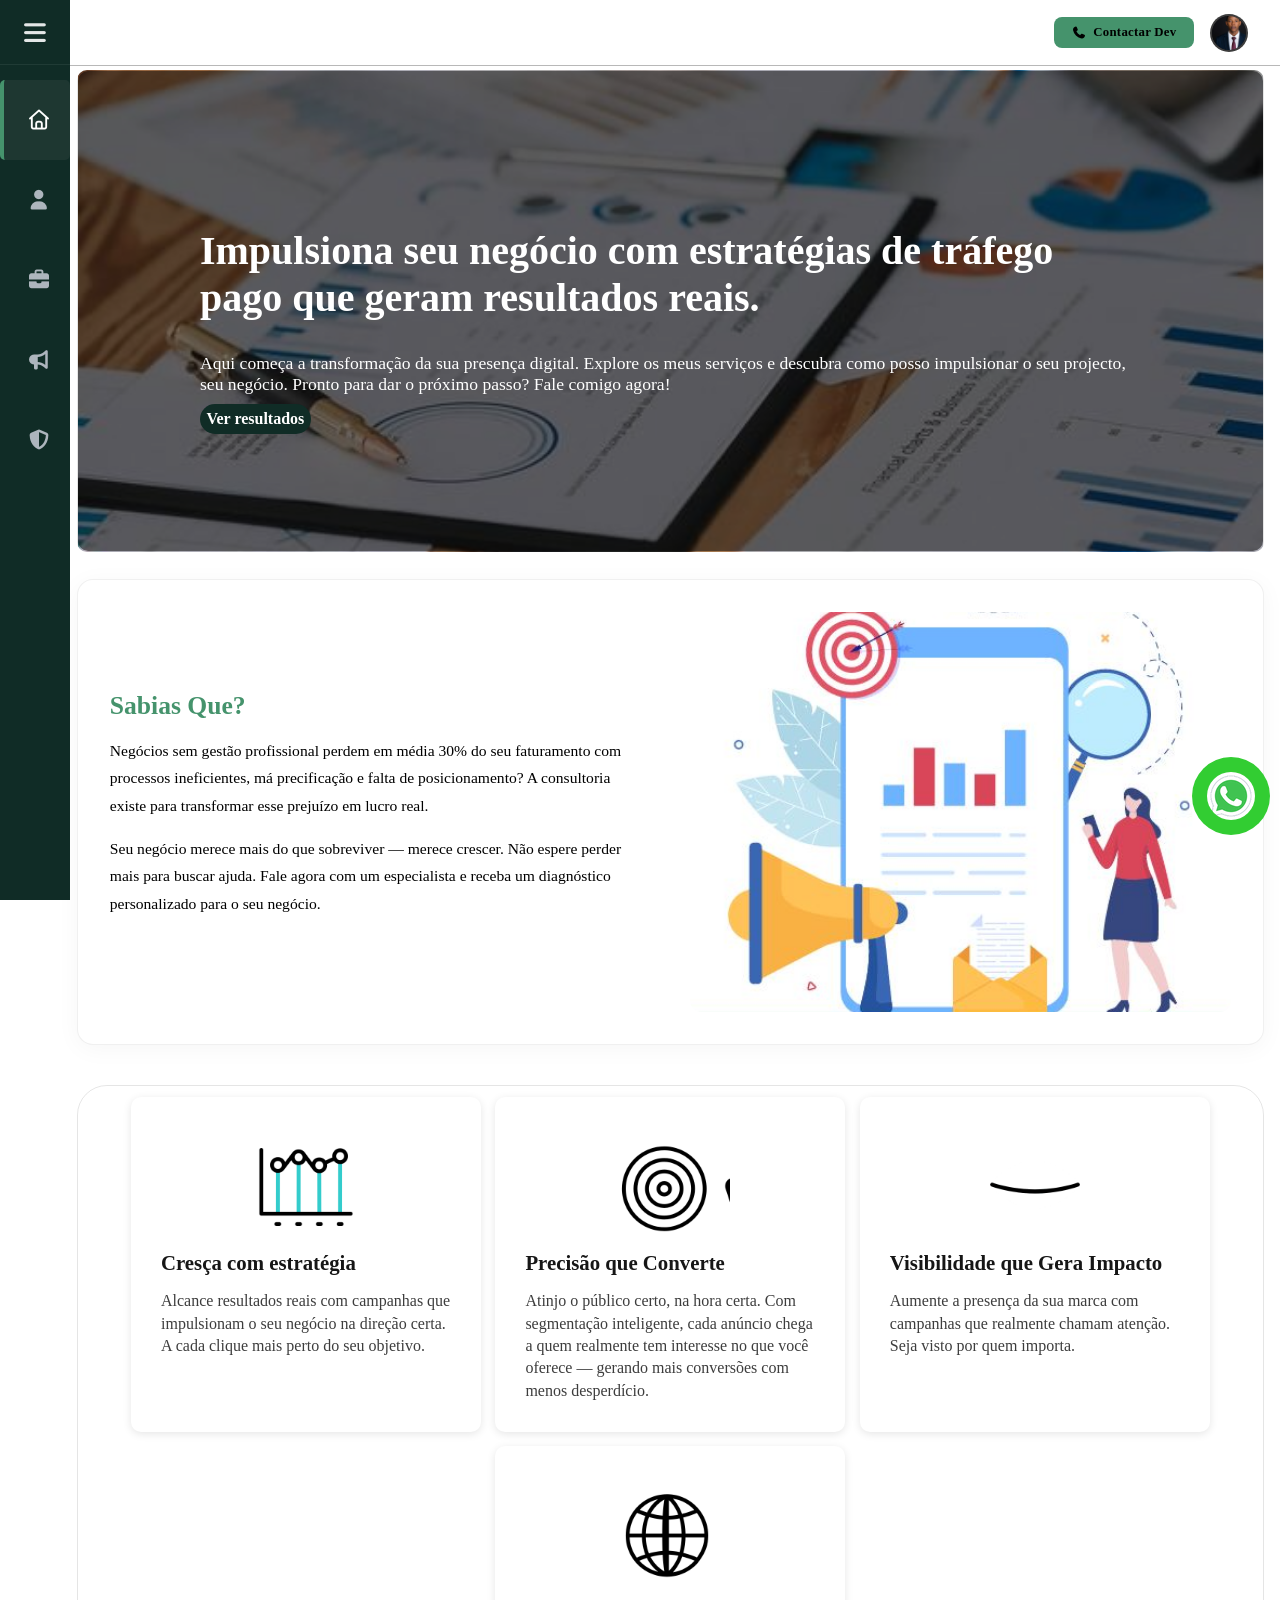
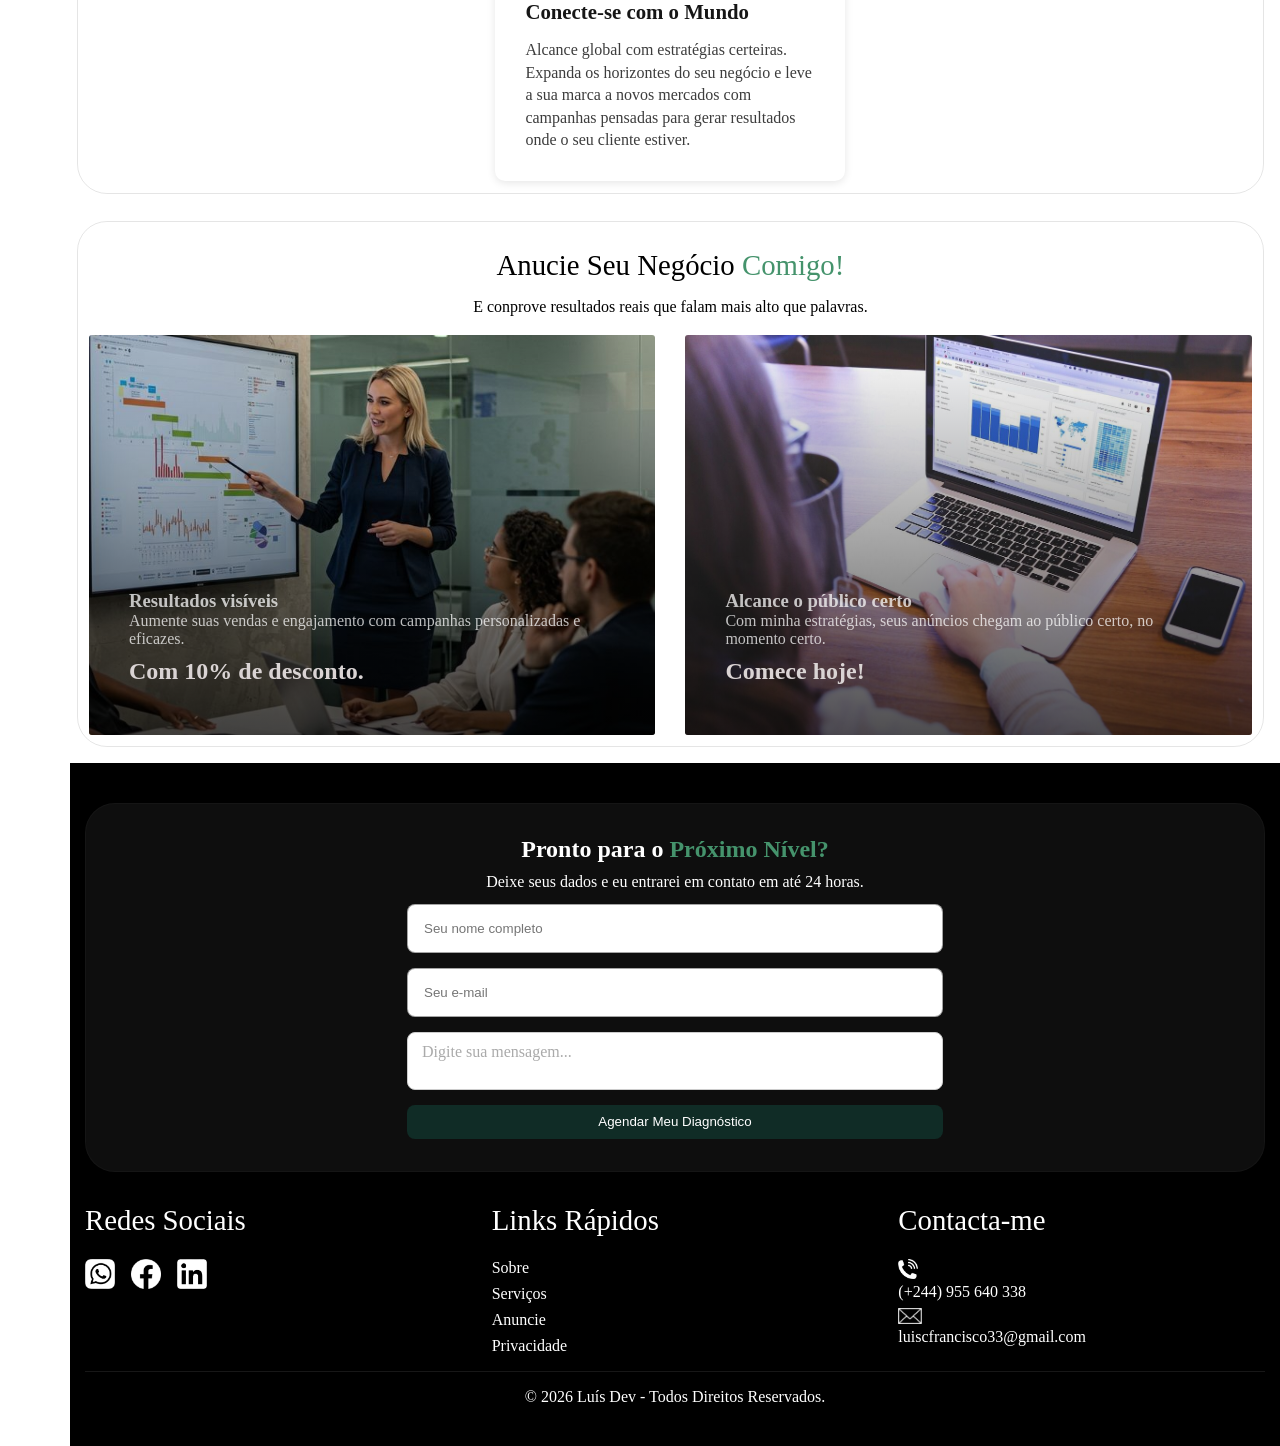
==== index.html @ a2ee0296 "primeiro commit" ====
<!DOCTYPE html>
<html lang="pt">
<head>
  <meta charset="UTF-8"/>
  <meta name="viewport" content="width=device-width, initial-scale=1.0"/>
  <title>Home - Luís Dev</title>
  <link rel="stylesheet" href="https://cdnjs.cloudflare.com/ajax/libs/font-awesome/6.5.0/css/all.min.css"/>
  <link rel="stylesheet" href="css/styles.css">
  <link rel="stylesheet" href="css01/all.min.css">
  <link rel="stylesheet" href="css01/fontawesome.min.css">
  <link rel="stylesheet" href="css/lateral.css">
</head>
<body>

<header>

  <!-- Logo -->
  <a href="index.html" class="hdr-logo">Luís <span>C.</span> Francisco</a>

  <!-- Direita -->
  <div class="hdr-right">
    <a href="#contacto" class="hdr-cta">
      <i class="fa-solid fa-phone"></i> Contactar Dev
    </a>

    <!-- Avatar -->
    <div class="profile-wrapper">
      <button class="profile-btn" id="profileTrigger" aria-label="Menu de perfil">
        <img
          src="imag/perfil.PNG"
          alt="Foto de perfil"
          onerror="this.style.display='none'"
        />
      </button>

      <!-- Dialog -->
      <div class="profile-dialog" id="profileDialog" role="dialog" aria-label="Menu de perfil">

        <!-- Cabeçalho -->
        <div class="dlg-head">
          <img
            class="dlg-photo"
            src="imag/Perfil_Oficiall.PNG"
            alt="Foto de perfil"
            onerror="this.style.display='none'"
          />
          <div class="dlg-info">
            <h4>Luís Francisco</h4>
            <p>luiscfrancisco33@gmail.com</p>
            <div class="dlg-badge">
              <i class="fa-solid fa-circle"></i>
              Gestor de Anúncios
            </div>
          </div>
        </div>

        <!-- Stats -->
        <div class="dlg-stats">
          <div class="dlg-stat">
            <strong>24</strong>
            <span>Anúncios</span>
          </div>
          <div class="dlg-stat">
            <strong>1.2k</strong>
            <span>Clientes</span>
          </div>
          <div class="dlg-stat">
            <strong>98%</strong>
            <span>Satisfação</span>
          </div>
        </div>

        <!-- Menu -->
        <ul class="dlg-menu">
          <li>
            <a href="profile-header.html">
              <i class="fa-solid fa-user dlg-icon"></i>
              Meu Perfil
            </a>
          </li>
          <li>
            <a href="#" style="cursor: no-drop;">
              <i class="fa-solid fa-chart-line dlg-icon"></i>
              Painel de Controlo
            </a>
          </li>
          <li>
            <a href="anuncio.html" style="cursor: no-drop;">
              <i class="fa-solid fa-bullhorn dlg-icon"></i>
              Meus Anúncios
            </a>
          </li>
          <li>
            <a href="#" style="cursor: no-drop;">
              <i class="fa-solid fa-bell dlg-icon"></i>
              Notificações
              <span class="notif-badge">3</span>
            </a>
          </li>
          <div class="dlg-sep"></div>
          <li>
            <a href="privacidade.html">
              <i class="fa-solid fa-shield-halved dlg-icon"></i>
              Política de Privacidade
            </a>
          </li>
          <li>
            <a href="#" style="cursor: no-drop;">
              <i class="fa-solid fa-gear dlg-icon"></i>
              Configurações
            </a>
          </li>
          <div class="dlg-sep"></div>
          <li>
            <button class="dlg-logout" style="cursor: no-drop;">
              <i class="fa-solid fa-arrow-right-from-bracket dlg-icon"></i>
              Terminar Sessão
            </button>
          </li>
        </ul>

      </div>
    </div>
  </div>

</header>

<!-- Menu Lateral -->
<nav class="sidebar" id="sidebar">
        <div class="menu-btn" id="btn-toggle">
            <i class="fas fa-bars"></i>
        </div>
        
        <ul class="nav-list">
            <li class="nav-item">
                <a href="index.html" class="nav-link active">
                    <i class="fas fa-house"></i>
                    <span>Home</span>
                </a>
            </li>
            <li class="nav-item">
                <a href="sobre.html" class="nav-link">
                    <i class="fas fa-user"></i>
                    <span>Sobre</span>
                </a>
            </li>
            <li class="nav-item">
                <a href="serviços.html" class="nav-link">
                    <i class="fas fa-briefcase"></i>
                    <span>Serviços</span>
                </a>
            </li>
            <li class="nav-item">
                <a href="anuncio.html" class="nav-link">
                    <i class="fas fa-bullhorn"></i>
                    <span>Anucie</span>
                </a>
            </li>
            <li class="nav-item">
                <a href="privacidade.html" class="nav-link">
                    <i class="fa-solid fa-shield-halved"></i>
                    <span>Privacidade</span>
                </a>
            </li>
        </ul>
</nav>

<main>

  <section style="background-image: url(imag/fundo.1.JPG);" class="home"> <!--Abertura da primeira seção-->
  <div class="container-home">
      <div class="content-home">
       <h1>
          Impulsiona seu negócio com estratégias de tráfego pago que geram resultados reais.
        </h1>
        <p>
         Aqui começa a transformação da sua presença digital. Explore os meus serviços e descubra como posso impulsionar o seu projecto, seu negócio. Pronto para dar o próximo passo? Fale comigo agora!
        </p>

        <a href="#cases" class="btn">
          Ver resultados
        </a>
        
    </div>
  </div>
  </div>
  </section> <!--Fechamento da primeira seção-->

      <!-- Sobre Section -->
    <section class="about-section">
      <div class="about-text">
        <h2>Sabias Que?</h2>
        <p>Negócios sem gestão profissional perdem em média 30% do seu faturamento com processos ineficientes, má precificação e falta de posicionamento? A consultoria existe para transformar esse prejuízo em lucro real.</p>

        <p>
          Seu negócio merece mais do que sobreviver — merece crescer.
          Não espere perder mais para buscar ajuda. Fale agora com um especialista e receba um diagnóstico personalizado para o seu negócio.
        </p>

      </div> 

      <div class="about-image">
        <img src="imag/Imagem 01.jpg" alt="Luis Francisco">
      </div>
    </section>

  <section class="section-card"><!--Abertura da segunda seção-->
  <div class="container-icon">

    <div class="service-card">
    <div class="service-icon">
      <img src="imag/line-chart.gif" alt="icon animado" class="icon-animado">
    </div>
    <h3>Cresça com estratégia </h3>
    <p>Alcance resultados reais com campanhas que impulsionam o seu negócio na direção certa. A cada clique mais perto do seu objetivo. </p>
   </div>

    <div class="service-card">
    <div class="service-icon"><img src="imag/target.gif" alt="icon animado" class="icon-animado">
    </div>
    <h3>Precisão que Converte</h3>
    
      <p>Atinjo o público certo, na hora certa. Com segmentação inteligente, cada anúncio chega a quem realmente tem interesse no que você oferece — gerando mais conversões com menos desperdício. 
      </p>
    </div>

    <div class="service-card">
    <div class="service-icon"><img src="imag/view.gif" alt="icon animado" class="icon-animado"></div>
    <h3>Visibilidade que Gera Impacto</h3>
    <p>Aumente a presença da sua marca com campanhas que realmente chamam atenção. Seja visto por quem importa.</p>
    </div>
    
    <div class="service-card">
    <div class="service-icon"><img src="imag/worldwide.gif" alt="icon animado" class="icon-animado"></div>
    <h3>Conecte-se com o Mundo</h3>
          <p>Alcance global com estratégias certeiras. Expanda os horizontes do seu negócio e leve a sua marca a novos mercados com campanhas pensadas para gerar resultados onde o seu cliente estiver.</p>
    </div>
  </div>
  </section> <!--Fechamento da segunda seção-->

  <section  class="section-port" id="cases">

            <div class="reveal" style="text-align: center;padding: 1rem;">
                <h2 style="margin-bottom: 0.8rem; font-size: 1.8rem; font-weight: 500;">Anucie Seu Negócio <span style="color: #45936c;">Comigo!</span></h2>
                <p style="color: #000; padding: 0.2rem;"> E conprove resultados reais que falam mais alto que palavras.</p>
            </div>

            <div class="portfolio-grid">
                <!-- Case 1 -->
                <div class="case-card reveal">
                    <img src="imag/anuncio.2.JPG" class="case-img" alt="Case Ecommerce">
                    <div class="case-overlay">
                        <h3>Resultados visíveis</h3>
                        <p>Aumente suas vendas e engajamento com campanhas personalizadas e eficazes.<p>
                    <div class="case-stat">Com 10% de desconto.</div>
                    </div>
                </div>
                <!-- Case 2 -->
                <div class="case-card reveal" style="transition-delay: 0.2s;">
                    <img src="imag/Imagem WhatsApp 2025-11-15 às 23.24.58_00b0b0be.jpg" class="case-img" alt="Case SaaS">
                    <div class="case-overlay">
                        <h3>Alcance o público certo</h3>
                        <p>Com minha estratégias, seus anúncios chegam ao público certo, no momento certo.<p>
                    <div class="case-stat">Comece hoje!</div>
                    </div>
                </div>
            </div>
  </section>

</main>

<footer>

  <div class="formulario-contacto" id="contacto">
    <div style="text-align: center; max-width: 600px; margin: 0 auto; padding: 2rem;">
      <h2 class="contato-h2" style="margin-bottom: 0.3rem; color: #fff;">
        Pronto para o <span style="color: #45936c">Próximo Nível?</span>
      </h2>
      <p style=" margin-bottom: 0.5rem; color: #fff; font-weight: 400; padding: 0.3rem;">
        Deixe seus dados e eu entrarei em contato em até 24 horas.
      </p>

      <form
        action="https://formspree.io/f/xjgeqlyg"
        method="POST"
        id="contactForm" style="display: grid; gap: 15px;"
      >

        <input type="text" name="text" placeholder="Seu nome completo" required>
        
        <input type="email" name="email" placeholder="Seu e-mail" required>

      <textarea rows="2" name="message" placeholder="Digite sua mensagem..."></textarea>

        <button type="submit" class="btn_2 btn-primary">
          Agendar Meu Diagnóstico
        </button>
      </form>
    </div>
  </div>

  <div class="footer-container">
  <div class="footer-content ">
    <h1>Redes Sociais</h1>
    <div class="icones">
      <a href="https://wa.me/244955640338"><img src="imag/whatzapp-icon.png" alt="whatzapp-icon" /></a>

      <a href="https://www.facebook.com/luis.c.francisco.lcf"><img src="imag/facebook-icon.png" alt="facebook-icon" /></a>

      <a href="https://www.linkedin.com/in/luís-c-francisco"><img src="imag/linkedlin-icon.png" alt="linkedlin-icon"/> </a>      
    </div>
  </div>
  <div class="footer-content">
    <h1>Links Rápidos</h1>
    <ul>
      <li><a href="sobre.html">Sobre</a></li>
      <li><a href="serviços.html">Serviços</a></li>
      <li><a href="anuncio.html">Anuncie</a></li>
      <li><a href="privacidade.html">Privacidade</a></li>
    </ul>
  </div>

  <div class="footer-content ">
    <h1>Contacta-me</h1>
    <div class="footer-social">
      <img src="imag/phone-caling-icon.png" alt="phone-icon" width="20px" />
      <p>(+244) 955 640 338</p>
      <img src="imag/email-icon.png" alt="email-icon" width="24px" />
      <p>luiscfrancisco33@gmail.com</p>
    </div>
  </div>
  </div>
    
  <div class="div-reservado">
    <P class="p-reservado">&copy; 2026 Luís Dev - Todos Direitos Reservados.</P>
  </div>

  <div class="div-reservado hiden">
    <p></p>
  </div>  
  
  <div class="div-reservado hiden">
    <p></p>
  </div>

</footer>

</div>
  <a href="https://wa.me/244955640338"><img src="imag/icons8-whatsapp.gif" alt="WhatsApp" class="btn-whatt"></a>
</div>

  <!-- Mobile Nav -->
  <nav class="mobile-nav">
    <ul>
      <li class="active"><a href="index.html"><i class="fa-solid fa-house"></i><span>Home</span></a></li>
      <li><a href="sobre.html"><i class="fa-solid fa-user-tie"></i><span>Sobre</span></a></li>
      <li><a href="serviços.html"><i class="fa-solid fa-briefcase"></i><span>Serviços</span></a></li>
      <li><a href="anuncio.html"><i class="fa-solid fa-bullhorn"></i><span>Anuncie</span></a></li>
      <li><a href="privacidade.html"><i class="fa-solid fa-shield-halved"></i><span>Privacidade</span></a></li>
    </ul>
  </nav>


<script src="scrip/perfil.js"></script>
<script src="scrip/lateral.js"></script>

</body>
</html>
---- css/styles.css ----
/* Estilo geral */

*, *::before, *::after { 
  box-sizing: border-box; 
  margin: 0; 
  padding: 0; 
}

html {
  scroll-behavior: smooth;
}

body {
  font-family: 'Segoe UI', Tahoma;
  background-color: #ffffff;
  width: 100%;
  height: 100vh;
  display: flex;
  flex-direction: column;
}

main {
  flex-grow: 1;
  margin-left: 40px;
  padding: 2.7rem 1rem 0 2.3rem;
  transition: all 0.3s cubic-bezier(0.4, 0, 0.2, 1);
}

section {
  border-radius: 30px;
  padding: 0.7rem;
  border:  0.5px solid #0808081a;
  margin-top: 1.7rem;
  background-position: center;
  background-repeat: no-repeat;
  background-size: cover;
}

.formulario-contacto{
  border: 1px solid #504d4d1a;
  border-radius: 30px;
  margin-bottom: 2rem;
  background-color: #ffffff0e;
}

    /* ── HEADER ── */
    header {
      width: 100%;
      height: 66px;
      background: #fff;
      border-bottom: 1px solid rgba(58, 56, 56, 0.356);
      display: flex;
      align-items: center;
      justify-content: space-between;
      padding: 0 2rem;
      position: fixed;
      top: 0;
      z-index: 100;
    }

    .hdr-logo {
      font-size: 1.25rem;
      color: #000000;
      text-decoration: none;
      letter-spacing: .01em;
      flex-shrink: 0;
      opacity: 0;
      cursor: default;
    }

    .hdr-logo span {
      color: #45936c;
      opacity: 0;
    }

    /* ── NAV ── */
    .hdr-nav {
      display: flex;
      align-items: center;
      gap: .15rem;
      list-style: none;
    }

    .hdr-nav a {
      display: flex;
      align-items: center;
      gap: .4rem;
      padding: .45rem .85rem;
      border-radius: 8px;
      font-size: .8rem;
      font-weight: 500;
      color: #666;
      text-decoration: none;
      letter-spacing: .02em;
      transition: color .2s, background .2s;
    }

    .hdr-nav a:hover { 
      color: #e8e8e8; 
      background: rgba(255,255,255,.05); 
    }

    .hdr-nav a.active { 
      color: #45936c; 
      background: rgba(69,147,108,.08); 
    }

    .hdr-nav a i { 
      font-size: .75rem; 
    }

    /* ── DIREITA ── */
    .hdr-right {
      display: flex;
      align-items: center;
      gap: 1rem;
    }

    .hdr-cta {
      display: flex;
      align-items: center;
      gap: .4rem;
      padding: .48rem 1.1rem;
      border-radius: 8px;
      font-size: .8rem;
      font-weight: 600;
      color: #000;
      background: #45936c;
      text-decoration: none;
      letter-spacing: .02em;
      white-space: nowrap;
      transition: background .2s, transform .15s;
    }

    .hdr-cta:hover { 
      background: #3a7d5c; 
      transform: translateY(-1px); 
    }

    .hdr-cta i { 
      font-size: .75rem; 
    }

    /* ── PERFIL ── */
    .profile-wrapper {
      position: relative;
    }

    .profile-btn {
      width: 38px;
      height: 38px;
      border-radius: 50%;
      border: 2px solid rgba(255,255,255,.15);
      background: #1a1a1a;
      display: flex;
      align-items: center;
      justify-content: center;
      cursor: pointer;
      transition: border-color .2s, transform .2s;
      flex-shrink: 0;
      outline: none;
    }

    .profile-btn:hover, .profile-btn:focus-visible {
      border-color: #45936c;
      transform: scale(1.05);
    }

    .profile-btn img {
      width: 100%;
      height: 100%;
      object-fit: cover;
      border-radius: 50%;
      display: block;
    }

    /* ── DIALOG ── */
    .profile-dialog {
      position: absolute;
      top: calc(100% + 15px);
      right: 0;
      width: 288px;
      background: #0e0e0e;
      border: 1px solid rgba(255,255,255,.09);
      border-radius: 14px;
      box-shadow: 0 24px 64px rgba(0,0,0,.7), 0 8px 24px rgba(0,0,0,.4);
      overflow: hidden;
      opacity: 0;
      transform: translateY(-6px) scale(.97);
      pointer-events: none;
      transition: opacity .22s cubic-bezier(.4,0,.2,1), transform .22s cubic-bezier(.4,0,.2,1);
    }

    .profile-dialog.open {
      opacity: 1;
      transform: translateY(0) scale(1);
      pointer-events: all;
    }

    /* Dialog cabeçalho */
    .dlg-head {
      padding: 1.25rem 1.4rem 1rem;
      display: flex;
      align-items: flex-start;
      gap: .9rem;
      background: linear-gradient(135deg, rgba(69,147,108,.09) 0%, transparent 70%);
      border-bottom: 1px solid rgba(255,255,255,.06);
    }

    .dlg-photo {
      width: 60px;
      height: 60px;
      border-radius: 50%;
      object-fit: cover;
      border: 2px solid rgba(69,147,108,.4);
      flex-shrink: 0;
      background: #1a1a1a;
    }

    .dlg-info { 
      flex: 1; 
      min-width: 0; 
    }

    .dlg-info h4 {
      font-size: .9rem;
      font-weight: 600;
      color: #fff;
      white-space: nowrap;
      overflow: hidden;
      text-overflow: ellipsis;
    }

    .dlg-info p {
      font-size: .7rem;
      color: #555;
      margin-top: .15rem;
      white-space: nowrap;
      overflow: hidden;
      text-overflow: ellipsis;
    }

    .dlg-badge {
      display: inline-flex;
      align-items: center;
      gap: .3rem;
      margin-top: .45rem;
      padding: .18rem .52rem;
      border-radius: 20px;
      border: 1px solid rgba(69,147,108,.3);
      background: rgba(69,147,108,.08);
      font-size: .62rem;
      font-weight: 600;
      color: #45936c;
      letter-spacing: .05em;
      text-transform: uppercase;
    }

    .dlg-badge i { font-size: .4rem; }

    /* Stats rápidas */
    .dlg-stats {
      display: flex;
      border-bottom: 1px solid rgba(255,255,255,.06);
    }

    .dlg-stat {
      flex: 1;
      padding: .75rem 0;
      display: flex;
      flex-direction: column;
      align-items: center;
      gap: .1rem;
      border-right: 1px solid rgba(255,255,255,.06);
    }

    .dlg-stat:last-child { 
      border-right: none; 
    }

    .dlg-stat strong {
      font-size: .85rem;
      font-weight: 600;
      color: #fff;
    }

    .dlg-stat span {
      font-size: .62rem;
      color: #444;
      letter-spacing: .03em;
    }

    /* Menu */
    .dlg-menu { list-style: none; padding: .4rem 0; }

    .dlg-menu li { display: flex; flex-direction: column; }

    .dlg-menu a,
    .dlg-menu button {
      display: flex;
      align-items: center;
      gap: .7rem;
      padding: .6rem 1.3rem;
      font-size: .79rem;
      font-family: 'DM Sans', sans-serif;
      color: #888;
      text-decoration: none;
      background: none;
      border: none;
      width: 100%;
      cursor: pointer;
      letter-spacing: .01em;
      transition: background .15s, color .15s;
    }

    .dlg-menu a:hover,
    .dlg-menu button:hover {
      background: rgba(255,255,255,.04);
      color: #e8e8e8;
    }

    .dlg-menu a:hover .dlg-icon,
    .dlg-menu button:hover .dlg-icon { 
      color: #45936c; 
    }

    .dlg-icon {
      width: 15px;
      font-size: .78rem;
      color: #333;
      transition: color .15s;
      flex-shrink: 0;
      text-align: center;
    }

    .dlg-sep {
      height: 1px;
      background: rgba(255,255,255,.06);
      margin: .3rem 0;
    }

    .notif-badge {
      margin-left: auto;
      background: #45936c;
      color: #000;
      font-size: .58rem;
      font-weight: 700;
      border-radius: 20px;
      padding: .1rem .42rem;
    }

    .dlg-logout { 
      color: #c0514a !important; 
    }

    .dlg-logout .dlg-icon { 
      color: #c0514a !important; 
    }

    .dlg-logout:hover { 
      background: rgba(192,81,74,.07) !important; 
      color: #c0514a !important; 
    }

    .dlg-foot i { 
      color: #45936c; 
      font-size: .6rem; 
      flex-shrink: 0; 
    }

    .dlg-foot span {
      font-size: .63rem;
      color: #2e2e2e;
      line-height: 1.4;
    }

/* Estilo da seção principal */

section .container-home {
 padding: 6rem;
 text-align: left;
}

.content-home {
  margin: 15px;
  /*animation: fadeSlide 1s ease-in-out;*/
  z-index: 10;
}

.home {
  position: relative;
  border-radius: 10px;
}

.home::before {
  border-radius: 10px;
  content: "";
  position: absolute;
  inset: 0;
  background: rgba(0, 0, 0, 0.534);
  z-index: 1;
}

.container-home h1{
  position: relative;
  color: #fff; 
  font-size: 2.5rem;
  margin-bottom: 2rem;
  margin-top: 3rem;
  text-align: left;
  z-index: 10;
  animation: fadeUp 0.8s ease both;
}

.home .container-home p {
  position: relative;
  color: #fff; 
  font-size: 1.1rem;
  margin-bottom: 1rem;
  text-align: left;
  z-index: 10;
  animation: fadeUp 0.8s ease both;
}

 /* ─── Animação ───────────────────────────────────────── */
   @keyframes fadeUp {
    from {
      opacity: 0;
      transform: translateY(24px);
    }
    to {
      opacity: 1;
      transform: translateY(0);
    }
  }

/* Botões */

.btn {
  position: relative;
  background-color: #102C26;
  padding: 0.4rem;
  color: #fff;
  font-size: 1rem;
  border-radius: 15px;
  text-decoration: none;
  font-weight: 600;
  z-index: 10;
  cursor: pointer;
  transition: all 0.3s ease;
}

.btn:hover {
  background-color: #102C26;
  box-shadow: 0 4px 15px rgba(154, 226, 181, 0.123);
  transform: translateY(-2px);
}

.btn:active {
  transform: translateY(0);
  box-shadow: none;
}

/* -------------------------------- */

.btn_2 {
  position: relative;
  padding: 0.6rem;
  border-radius: 8px;
  font-weight: 400;
  text-decoration: none;
  display: inline-block;
  transition: all 0.3s ease;
  border: none;
  cursor: pointer;
  text-align: center;
  z-index: 2;
}

.btn_2:hover {
  background-color: #102C26;
  color: #fff;
  box-shadow: 0 4px 15px rgba(154, 226, 181, 0.123);
  transform: translateY(-2px);
}

.btn_2:active {
  transform: translateY(3px);
  box-shadow: none;
}

/* -------------------------------- */

.btn-primary {
  background: #102C26;
  color: #fff;
}

.btn-primary:hover {
  background-color: #46966ec2;
  color: #9e9d9d;
  transform: translateY(-2px);
}

.btn-primary:active {
  transform: translateY(0);
  box-shadow: none;
}


.content-text {
  padding: 10px;
  margin-bottom: 30px;
}

.content-text p {
  color: #3d3d3d;
  text-align: left;
  margin-bottom: 20px;
}

/* ─── Sobre Section ──────────────────────────────────── */
    .about-section {
      display: grid;
      grid-template-columns: 1fr 1fr;
      gap: 2.5rem;
      align-items: center;
      background-color: #ffffff;
      border-radius: 16px;
      padding: 2rem;
      box-shadow: 0 4px 24px rgba(0, 0, 0, 0.041);
      border: 1px solid rgba(0, 0, 0, 0.06);
      margin-bottom: 2.5rem;
    }

    .about-image {
      border-radius: 12px;
      overflow: hidden;
      transition: transform 0.3s ease;
    }

    .about-image:hover {
      transform: translateY(-6px);
    }

    .about-image img {
      width: 100%;
      height: 400px;
      object-fit: cover;
      display: block;
    }

    .about-text h2 {
      font-size: 1.6rem;
      font-weight: 700;
      color: #45936c;
      margin-bottom: 1rem;
    }

    .about-text p {
      font-size: 0.975rem;
      line-height: 1.75;
      margin-bottom: 1rem;
    }

    .about-text p strong {
      color: #17173b;
    }

/* Estilo da segunda seção*/

.section-card{
  width: 100%;  
  margin: auto; 
}

.container-icon {
  display: flex;
  flex-wrap: wrap;
  justify-content: center;
  flex: 1;
  gap: 0.9rem;
}

.service-card {
  background: white;
  padding: 30px;
  border-radius: 10px;
  box-shadow: 0 2px 8px rgba(0,0,0,0.1);
  max-width: 350px;
  transition: transform 0.3s ease;
  cursor: pointer;
  z-index: 1;
  text-align: left;
}

.services-section h2 {
  font-size: 2.5rem;
  margin-bottom: 20px;
  color: #3f3f96fb;
  text-align: center;
  margin-top: 20px;
}

.service-card:hover {
  transform: translateY(10px);
}

.service-icon {
  text-align: center;
}

.icon-animado{
  width: 120px;
}

.service-card h3 {
  font-size: 1.3rem;
  margin-bottom: 15px;
  color: #161616;
}

.service-card p {
  font-size: 1rem;
  color: #3d3d3d;
  line-height: 1.4;
}

/* --- PORTFÓLIO (CASES) --- */

.section-port{
  margin-bottom: 1rem;
}

.portfolio-grid {
  display: grid;
  grid-template-columns: repeat(auto-fit, minmax(350px, 1fr));
  gap: 30px;
}

.case-card {
  position: relative;
  border-radius: 3px;
  overflow: hidden;
  height: 400px;
}

.case-img {
  width: 100%;
  height: 100%;
  object-fit: cover;
  overflow: hidden;
}

.case-overlay {
  position: absolute;
  inset: 0;
  background: linear-gradient(transparent, rgba(0, 0, 0, 0.685));
  padding: 40px;
  display: flex;
  flex-direction: column;
  justify-content: flex-end;
  transition: 0.3s;
  color: #ffffffbb;
}

.case-card:hover .case-overlay {
  padding-bottom: 20px;
}

.case-stat {
  color: rgb(218, 212, 212);
  font-weight: 900;
  font-size: 1.5rem;
  margin: 10px 0;
}

  #portfolio .section-header h2 {
    font-size: 2rem;
  }

/* Estilo da barra de navegacao para mobile */

.navbar{
  display: none;
}

/* Footer */

footer {
  padding: 40px 15px;
  background: #000000;
  margin-left: 70px;
  color: #FFFFFF;
}

.footer-container{
  max-width: 1200px;
  margin: auto;
  display: flex;
  flex-wrap: wrap;
  gap: 40px;
}

.footer-content {
  flex: 1 1 250px;
}

.footer-content h1 {
  font-size: 1.8rem;
  font-weight: 400;
  margin-bottom: 1.4rem;
  color:white;
}

.footer-content P{
  font-size: 1rem;
  margin-bottom: 0.4rem;
}

.icones {
  display: flex;
  gap: 1rem;
}

.icones img{
  width: 30px;
  cursor: pointer;
}

.footer-content ul, li{
  display: flex;
  flex-direction: column;
  gap: 0.5rem;
}

.footer-content  ul li a {
  text-decoration: none;
  font-size: 1rem;
  color: #fff;
}

.p-reservado{
  color: #fff;
  font-weight: 300;
}

.footer-social p{
  font-size: 1rem;
  color: #fff;
}

.div-reservado{
  border-top: 1px #ffffff17 solid;
  margin-top: 1rem;
  text-align: center;
}

.div-reservado p{
  font-size: 1rem;
  margin-top: 1rem;
}

.btn-whatt{
  position: fixed;
  bottom: 65px;
  right: 10px;
  background-color: #32CD32;
  color: #fff;
  padding: 15px;
  border-radius: 50%;
  font-size: 0px;
  z-index: 100;
}

.hiden {
  display: none;
}

textarea {
  width: 100%;
  padding: 10px 14px;
  border: 1px solid #ccc;
  border-radius: 8px;
  font-size: 16px;
  font-family: inherit;
  resize: none;
  outline: none;
  transition: border-color 0.2s;
}

/* Estilo do placeholder */
textarea::placeholder {
  color: #aaa;
}

input{
  padding: 16px; 
  border-radius: 8px; 
  border: 1px solid rgba(15, 15, 15, 0.377); 
  background: #ffffff; 
  outline: none;
}


/* Foco igual ao input */
textarea:focus {
  border-color: #45936c;
  box-shadow: 0 0 0 3px #1a1a1a;
}

 /* ─── Mobile Navbar ──────────────────────────────────── */
    .mobile-nav {
      display: none;
      position: fixed;
      bottom: 0;
      left: 0;
      right: 0;
      background-color: #ffffff;
      border-top: 1px solid rgba(0, 0, 0, 0.08);
      padding: 0.5rem 0;
      z-index: 1000;
    }

    .mobile-nav ul {
      list-style: none;
      display: flex;
      justify-content: space-around;
    }

    .mobile-nav ul li a {
      display: flex;
      flex-direction: column;
      align-items: center;
      gap: 2px;
      text-decoration: none;
      color: #000000;
      font-size: 0.65rem;
      transition: color 0.3s ease;
    }

    .mobile-nav ul li a i {
      font-size: 1.2rem;
    }

    .mobile-nav ul li.active a,
    .mobile-nav ul li a:hover {
      color: #102C26;
    }


/* Media query geral */

@media (max-width: 860px) {

  .hdr-logo, .hdr-logo span{
    opacity: 1;
    cursor: pointer;
  }

  .hdr-nav { 
    display: none; 
  }

  .hdr-cta { 
    display: none; 
  }

  #sidebar {
    display: none;
  }

  main{
    margin-left: 0;
    padding: 2.7rem 1rem 0 0.8rem;
  }

  footer {
    margin-left: 0;

    .hiden{
      opacity: 0;
  }

  .icones img{
    width: 30px;
    cursor: pointer;
  }

  .div-reservado{
    padding-bottom: 2rem;
  }
}

section .container-home {
  padding: 2rem;
  text-align: center;
}

.container-home h1 {
  margin-top: 0.1rem;
  font-size: 1.4rem;
  margin-bottom: 0.8rem;
  text-align: center;
}

.home .container-home p {
  font-size: 0.9rem;
  text-align: center;
  margin-bottom: 1.2rem;
}

.btn {
  padding: 0.3rem;
  width: 3rem; 
  font-size: 0.9rem;
}

.mobile-nav{
  display: block;
}

.about-section {
  grid-template-columns: 1fr;
}

.about-image img {
  height: 260px;
}

.case-img img {
  width: 100%;
}

}

@media (max-width: 350px) {

  header { 
    padding: 0 1rem; 
  }
  
  .profile-dialog {
    right: -.5rem;
    width: calc(100vw - 2rem);
    max-width: 300px;
  }

  .menu {
    opacity: 1;
    cursor: pointer;
  }

  .menu a{
    cursor: pointer;
  }

  section .container-home {
    padding: 1rem;
    text-align: center;
  }

  .container-home h1{
    margin-top: 0.1rem;
    font-size: 1.3rem;
    margin-bottom: 0.7rem;
    text-align: center;
  }

  .home .container-home p {
    font-size: 0.8rem;
    text-align: center;
    margin-bottom: 0.7rem;
  }

  .btn {
    padding: 0.3rem;
    width: 3rem; 
    font-size: 0.9rem;
  }

  .section-gest .content-text{
    margin-top: 0.1rem;
  }

  .section-igm img{ 
    width: 440px;
  }

  .service-card {
    background: white;
    padding: 30px;
    border-radius: 10px;
    box-shadow: 0 2px 8px rgba(0,0,0,0.1);
    max-width: 900px;
    transition: transform 0.3s ease;
  }

  .section-gest{
    flex-direction: column;
  } 

  .section-gest .section-igm{
    margin-top: 0.1rem;
  }

}
---- css/lateral.css ----
body {
            display: flex;
            width: 100%;
            height: 100vh;
            overflow-x: hidden;
        }

        /* --- Menu Lateral --- */
        .sidebar {
            width: 70px;
            height: 100vb;
            background-color: #102C26;
            position: fixed;
            transition:  all 0.3s cubic-bezier(0.4, 0, 0.2, 1);
            display: flex;
            flex-direction: column;
            overflow: hidden;
            z-index: 1000;
            transition: .3s;
        }

        /* Quando o menu está expandido */
        .sidebar.expand {
            width: 240px;
        }

        .menu-btn {
            padding: 20px;
            cursor: pointer;
            color: #ffffffe3;
            font-size: 25px;
            display: flex;
            justify-content: center;
            width: 100%;
            background-color: #102C26;
            height: 65px;
            border-bottom:  1px solid #adb5bd1a;
            transition: .5s;
        }

        .sidebar.expand .menu-btn {
            justify-content: flex-start;
            padding-left: 10px;
        }

        .nav-list {
            list-style: none;
            margin-top: 15px;
        }

        .nav-item {
            width: 100%;
        }

        .nav-link {
            display: flex;
            align-items: center;
            height: 80px;
            text-decoration: none;
            color:  #adb5bd;
            transition: 0.2s;
            border-left: 4px solid transparent;
            border-radius: 5px;
            white-space: nowrap;
        }

        .nav-link i {
            min-width: 70px;
            display: flex;
            justify-content: center;
            font-size: 20px;
        }

        .fa-house{
            font-weight: 100;
        }

        .nav-link span {
            opacity: 0;
            visibility: hidden;
            transition: 0.2s;
            font-weight: 400;
        }

        .sidebar.expand .nav-link span {
            opacity: 1;
            visibility: visible;
        }

        /* Estados Hover e Ativo */
        .nav-link:hover {
            background-color: #a09d9d18;
            color: #45936C;
        }

        .nav-link.active {
            color: #ffffff;
            border-left-color: #45936C;
            background-color: #a09d9d18;
            border-radius: 5px;
        }

        /* Ajusta o conteúdo quando a sidebar expande */

        .sidebar.expand ~ .main-content {
            margin-left: 240px;
        }
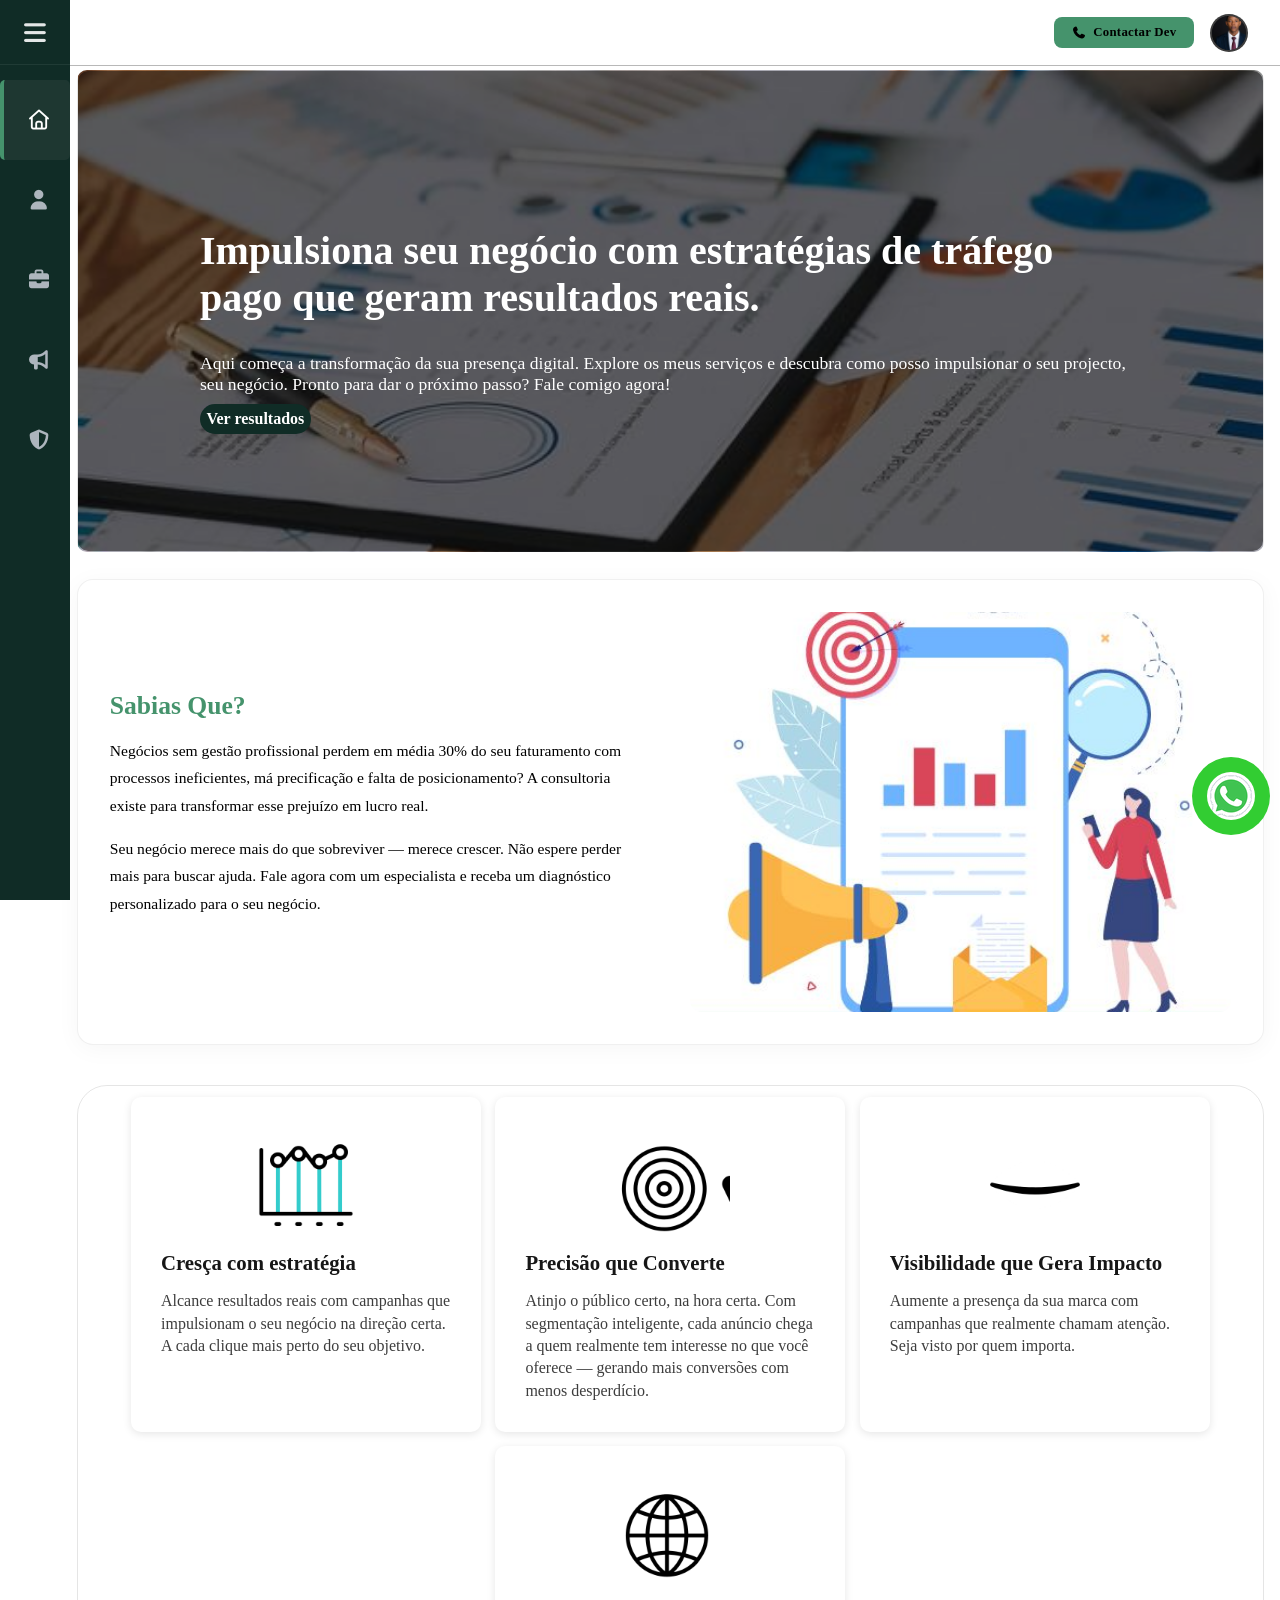
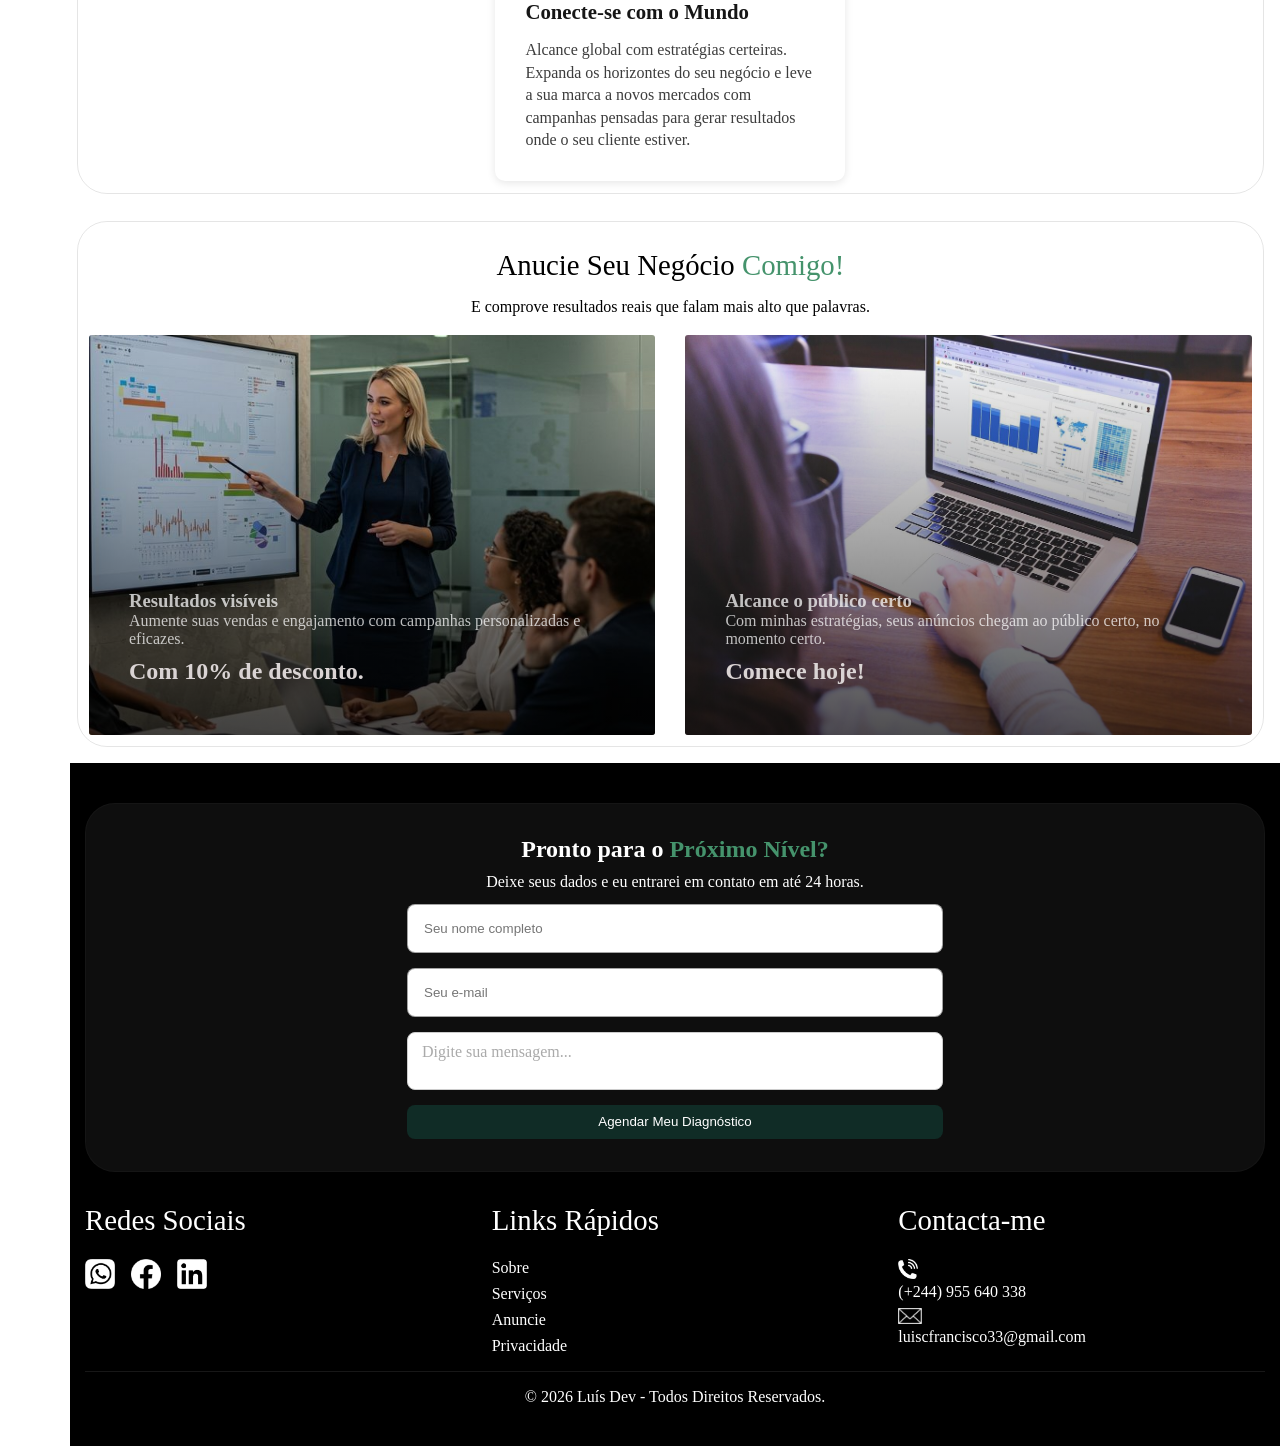
==== commit cdbd6177: "Descrição das alterações" ====
--- a/index.html
+++ b/index.html
@@ -238,34 +238,44 @@
   </div>
   </section> <!--Fechamento da segunda seção-->
 
-  <section  class="section-port" id="cases">
-
-            <div class="reveal" style="text-align: center;padding: 1rem;">
-                <h2 style="margin-bottom: 0.8rem; font-size: 1.8rem; font-weight: 500;">Anucie Seu Negócio <span style="color: #45936c;">Comigo!</span></h2>
-                <p style="color: #000; padding: 0.2rem;"> E conprove resultados reais que falam mais alto que palavras.</p>
-            </div>
-
-            <div class="portfolio-grid">
-                <!-- Case 1 -->
-                <div class="case-card reveal">
-                    <img src="imag/anuncio.2.JPG" class="case-img" alt="Case Ecommerce">
-                    <div class="case-overlay">
-                        <h3>Resultados visíveis</h3>
-                        <p>Aumente suas vendas e engajamento com campanhas personalizadas e eficazes.<p>
-                    <div class="case-stat">Com 10% de desconto.</div>
-                    </div>
-                </div>
-                <!-- Case 2 -->
-                <div class="case-card reveal" style="transition-delay: 0.2s;">
-                    <img src="imag/Imagem WhatsApp 2025-11-15 às 23.24.58_00b0b0be.jpg" class="case-img" alt="Case SaaS">
-                    <div class="case-overlay">
-                        <h3>Alcance o público certo</h3>
-                        <p>Com minha estratégias, seus anúncios chegam ao público certo, no momento certo.<p>
-                    <div class="case-stat">Comece hoje!</div>
-                    </div>
-                </div>
-            </div>
-  </section>
+<!-- ─── Portfólio (Cases) ────────────────────────────────── -->
+<section class="section-port" id="cases">
+
+  <!-- Cabeçalho -->
+  <div class="reveal" style="text-align: center; padding: 1rem;">
+    <h2 style="margin-bottom: 0.8rem; font-size: 1.8rem; font-weight: 500;">
+      Anucie Seu Negócio <span style="color: #45936c;">Comigo!</span>
+    </h2>
+    <p style="color: #000; padding: 0.2rem;">
+      E comprove resultados reais que falam mais alto que palavras.
+    </p>
+  </div>
+
+  <!-- Grid de cards -->
+  <div class="portfolio-grid">
+
+    <!-- Case 1 -->
+    <div class="case-card reveal">
+      <img src="imag/anuncio.2.JPG" class="case-img" alt="Case Ecommerce">
+      <div class="case-overlay">
+        <h3>Resultados visíveis</h3>
+        <p>Aumente suas vendas e engajamento com campanhas personalizadas e eficazes.</p>
+        <div class="case-stat">Com 10% de desconto.</div>
+      </div>
+    </div>
+
+    <!-- Case 2 -->
+    <div class="case-card reveal" style="transition-delay: 0.2s;">
+      <img src="imag/Imagem WhatsApp 2025-11-15 às 23.24.58_00b0b0be.jpg" class="case-img" alt="Case SaaS">
+      <div class="case-overlay">
+        <h3>Alcance o público certo</h3>
+        <p>Com minhas estratégias, seus anúncios chegam ao público certo, no momento certo.</p>
+        <div class="case-stat">Comece hoje!</div>
+      </div>
+    </div>
+
+  </div>
+</section>
 
 </main>
 
--- a/css/styles.css
+++ b/css/styles.css
@@ -14,7 +14,7 @@
   font-family: 'Segoe UI', Tahoma;
   background-color: #ffffff;
   width: 100%;
-  height: 100vh;
+  height: 100dvh;
   display: flex;
   flex-direction: column;
 }
@@ -626,15 +626,18 @@
   line-height: 1.4;
 }
 
-/* --- PORTFÓLIO (CASES) --- */
-
-.section-port{
+/* ─── Portfólio (Cases) ───────────────────────────────── */
+.section-port {
   margin-bottom: 1rem;
+}
+
+.section-port .section-header h2 {
+  font-size: 2rem;
 }
 
 .portfolio-grid {
   display: grid;
-  grid-template-columns: repeat(auto-fit, minmax(350px, 1fr));
+  grid-template-columns: repeat(auto-fit, minmax(min(350px, 100%), 1fr));
   gap: 30px;
 }
 
@@ -649,7 +652,6 @@
   width: 100%;
   height: 100%;
   object-fit: cover;
-  overflow: hidden;
 }
 
 .case-overlay {
@@ -660,8 +662,8 @@
   display: flex;
   flex-direction: column;
   justify-content: flex-end;
-  transition: 0.3s;
-  color: #ffffffbb;
+  transition: padding 0.3s;
+  color: rgba(255, 255, 255, 0.73);
 }
 
 .case-card:hover .case-overlay {
@@ -674,10 +676,6 @@
   font-size: 1.5rem;
   margin: 10px 0;
 }
-
-  #portfolio .section-header h2 {
-    font-size: 2rem;
-  }
 
 /* Estilo da barra de navegacao para mobile */
 
